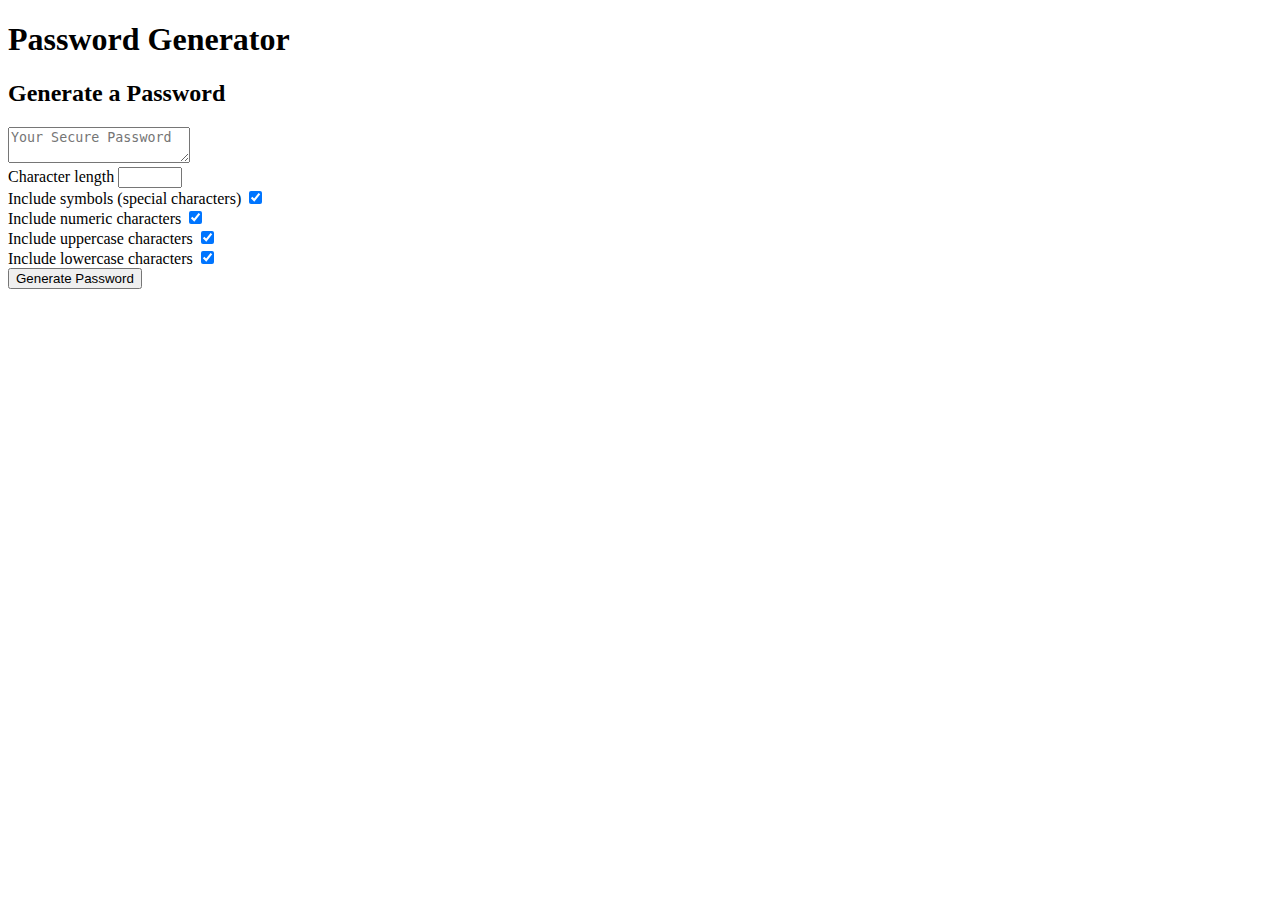
==== index.html @ b6e5946e "reorganized location of index.html" ====
<!DOCTYPE html>
<html lang="en-US">
  <head>
    <meta charset="UTF-8" />
    <meta name="viewport" content="width=device-width, initial-scale=1.0" />
    <meta http-equiv="X-UA-Compatible" content="ie=edge" />
    <title>Password Generator</title>
    <link rel="stylesheet" href="style.css" />
  </head>
  <body>
    <div class="wrapper">
      <header>
        <h1>Password Generator</h1>
      </header>
      <div class="card">
        <div class="card-header">
          <h2>Generate a Password</h2>
        </div>
        <div class="card-body">
          <textarea
            readonly
            id="password"
            placeholder="Your Secure Password"
            aria-label="Generated Password"
          ></textarea>
        </div>
        <div class="setting">
            <label>Character length</label>
            <input type="number" id="length" min="8" max="128"/>
        </div>
        <div class="setting">
            <label>Include symbols (special characters)</label>
            <input type="checkbox" id="symbols" checked/>
        </div>
        <div class="setting">
            <label>Include numeric characters</label>
            <input type="checkbox" id="numeric" checked>
        </div>
        <div class="setting">
            <label>Include uppercase characters</label>
            <input type="checkbox" id="uppercase" checked>
        </div>
        <div class="setting">
            <label>Include lowercase characters</label>
            <input type="checkbox" id="lowercase" checked>
        </div>
        <div class="card-footer">
          <button id="generate" class="btn">Generate Password</button>
        </div>
      </div>
    </div>
    <script src="script.js"></script>
  </body>
</html>
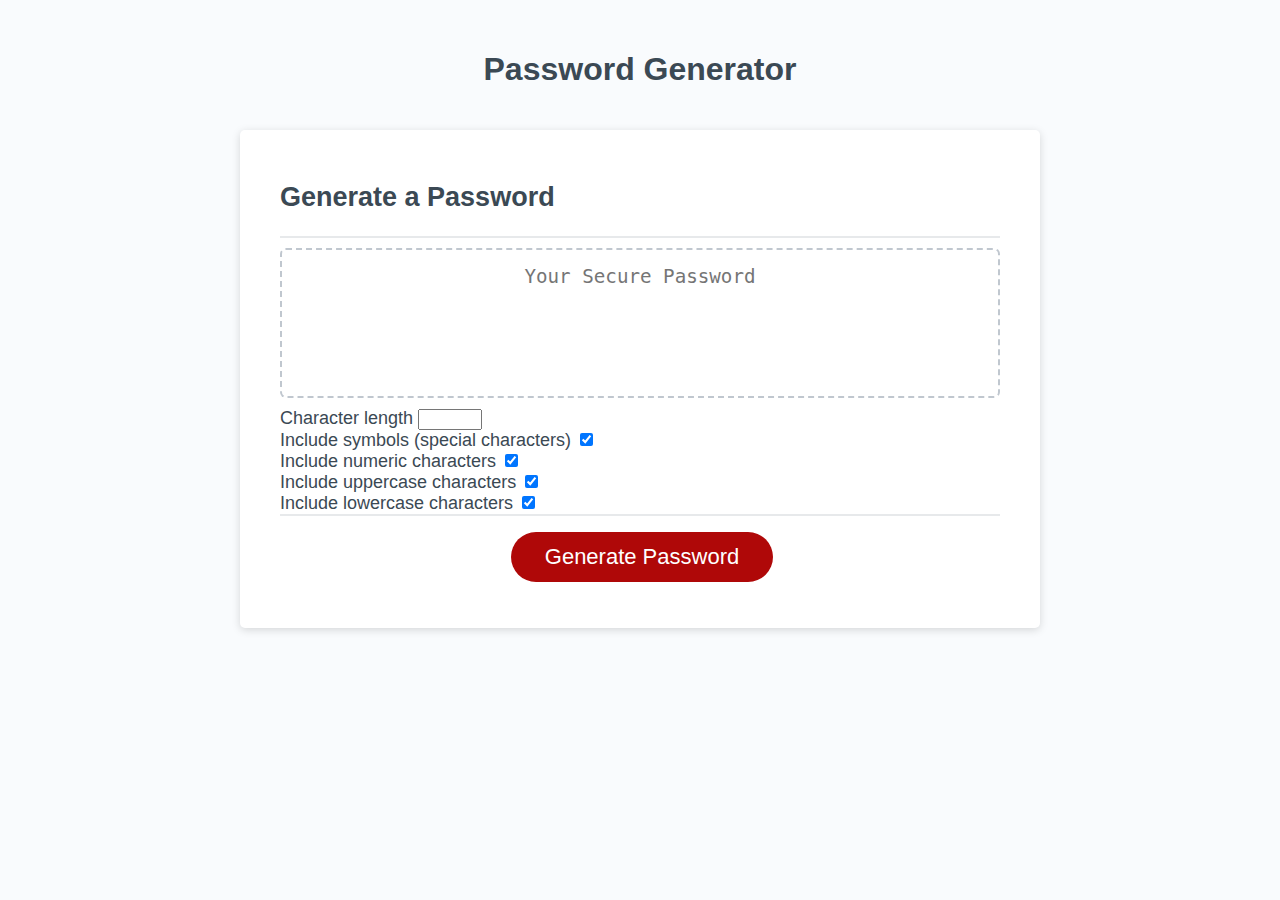
==== commit 328e4ead: "cleared up initial alert" ====
--- a/index.html
+++ b/index.html
@@ -5,7 +5,7 @@
     <meta name="viewport" content="width=device-width, initial-scale=1.0" />
     <meta http-equiv="X-UA-Compatible" content="ie=edge" />
     <title>Password Generator</title>
-    <link rel="stylesheet" href="style.css" />
+    <link rel="stylesheet" href="Develop/style.css" />
   </head>
   <body>
     <div class="wrapper">
@@ -49,6 +49,6 @@
         </div>
       </div>
     </div>
-    <script src="script.js"></script>
+    <script src="Develop/script.js"></script>
   </body>
 </html>
--- a/Develop/style.css
+++ b/Develop/style.css
@@ -0,0 +1,137 @@
+*,
+*::before,
+*::after {
+  box-sizing: border-box;
+}
+
+html,
+body,
+.wrapper {
+  height: 100%;
+  margin: 0;
+  padding: 0;
+}
+
+body {
+  font-family: sans-serif;
+  background-color: #f9fbfd;
+}
+
+.wrapper {
+  padding-top: 30px;
+  padding-left: 20px;
+  padding-right: 20px;
+}
+
+header {
+  text-align: center;
+  padding: 20px;
+  padding-top: 0px;
+  color: hsl(206, 17%, 28%);
+}
+
+.card {
+  background-color: hsl(0, 0%, 100%);
+  border-radius: 5px;
+  border-width: 1px;
+  box-shadow: rgba(0, 0, 0, 0.15) 0px 2px 8px 0px;
+  color: hsl(206, 17%, 28%);
+  font-size: 18px;
+  margin: 0 auto;
+  max-width: 800px;
+  padding: 30px 40px;
+}
+
+.card-header::after {
+  content: " ";
+  display: block;
+  width: 100%;
+  background: #e7e9eb;
+  height: 2px;
+}
+
+.card-body {
+  min-height: 100px;
+}
+
+.card-footer {
+  text-align: center;
+}
+
+.card-footer::before {
+  content: " ";
+  display: block;
+  width: 100%;
+  background: #e7e9eb;
+  height: 2px;
+}
+
+.card-footer::after {
+  content: " ";
+  display: block;
+  clear: both;
+}
+
+.btn {
+  border: none;
+  background-color: hsl(360, 91%, 36%);
+  border-radius: 25px;
+  box-shadow: rgba(0, 0, 0, 0.1) 0px 1px 6px 0px rgba(0, 0, 0, 0.2) 0px 1px 1px
+    0px;
+  color: hsl(0, 0%, 100%);
+  display: inline-block;
+  font-size: 22px;
+  line-height: 22px;
+  margin: 16px 16px 16px 20px;
+  padding: 14px 34px;
+  text-align: center;
+  cursor: pointer;
+}
+
+button[disabled] {
+  cursor: default;
+  background: #c0c7cf;
+}
+
+.float-right {
+  float: right;
+}
+
+#password {
+  -webkit-appearance: none;
+  -moz-appearance: none;
+  appearance: none;
+  border: none;
+  display: block;
+  width: 100%;
+  padding-top: 15px;
+  padding-left: 15px;
+  padding-right: 15px;
+  padding-bottom: 85px;
+  font-size: 1.2rem;
+  text-align: center;
+  margin-top: 10px;
+  margin-bottom: 10px;
+  border: 2px dashed #c0c7cf;
+  border-radius: 6px;
+  resize: none;
+  overflow: hidden;
+}
+
+@media (max-width: 690px) {
+  .btn {
+    font-size: 1rem;
+    margin: 16px 0px 0px 0px;
+    padding: 10px 15px;
+  }
+
+  #password {
+    font-size: 1rem;
+  }
+}
+
+@media (max-width: 500px) {
+  .btn {
+    font-size: 0.8rem;
+  }
+}
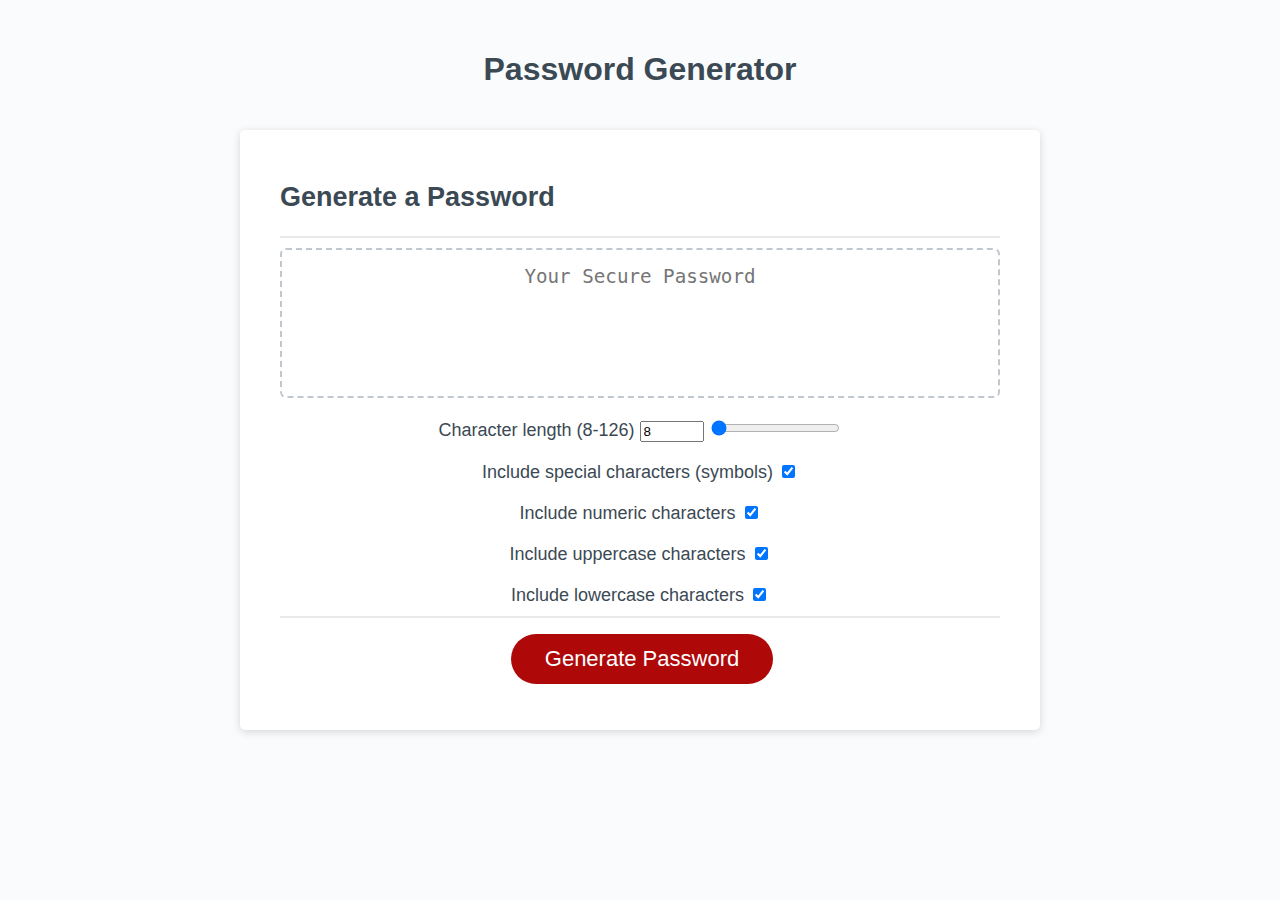
==== commit 4c75315a: "added range bar and default values for character length in html, centered password requirements via " ====
--- a/index.html
+++ b/index.html
@@ -24,12 +24,15 @@
             aria-label="Generated Password"
           ></textarea>
         </div>
+        <!-- Added settings into html instead of as alerts/prompts/confirms in the js -->
         <div class="setting">
-            <label>Character length</label>
-            <input type="number" id="length" min="8" max="128"/>
+            <label>Character length (8-126)</label>
+            <input type="number" id="length" min="8" max="128" value="8"/>
+            <input type="range" id="length" min="8" max="128" value="8"/>
+            <!-- ^^set default values to 8 -->
         </div>
         <div class="setting">
-            <label>Include symbols (special characters)</label>
+            <label>Include special characters (symbols)</label>
             <input type="checkbox" id="symbols" checked/>
         </div>
         <div class="setting">
--- a/Develop/style.css
+++ b/Develop/style.css
@@ -118,6 +118,11 @@
   overflow: hidden;
 }
 
+.setting {
+  text-align: center;
+  padding: 10px;
+}
+
 @media (max-width: 690px) {
   .btn {
     font-size: 1rem;
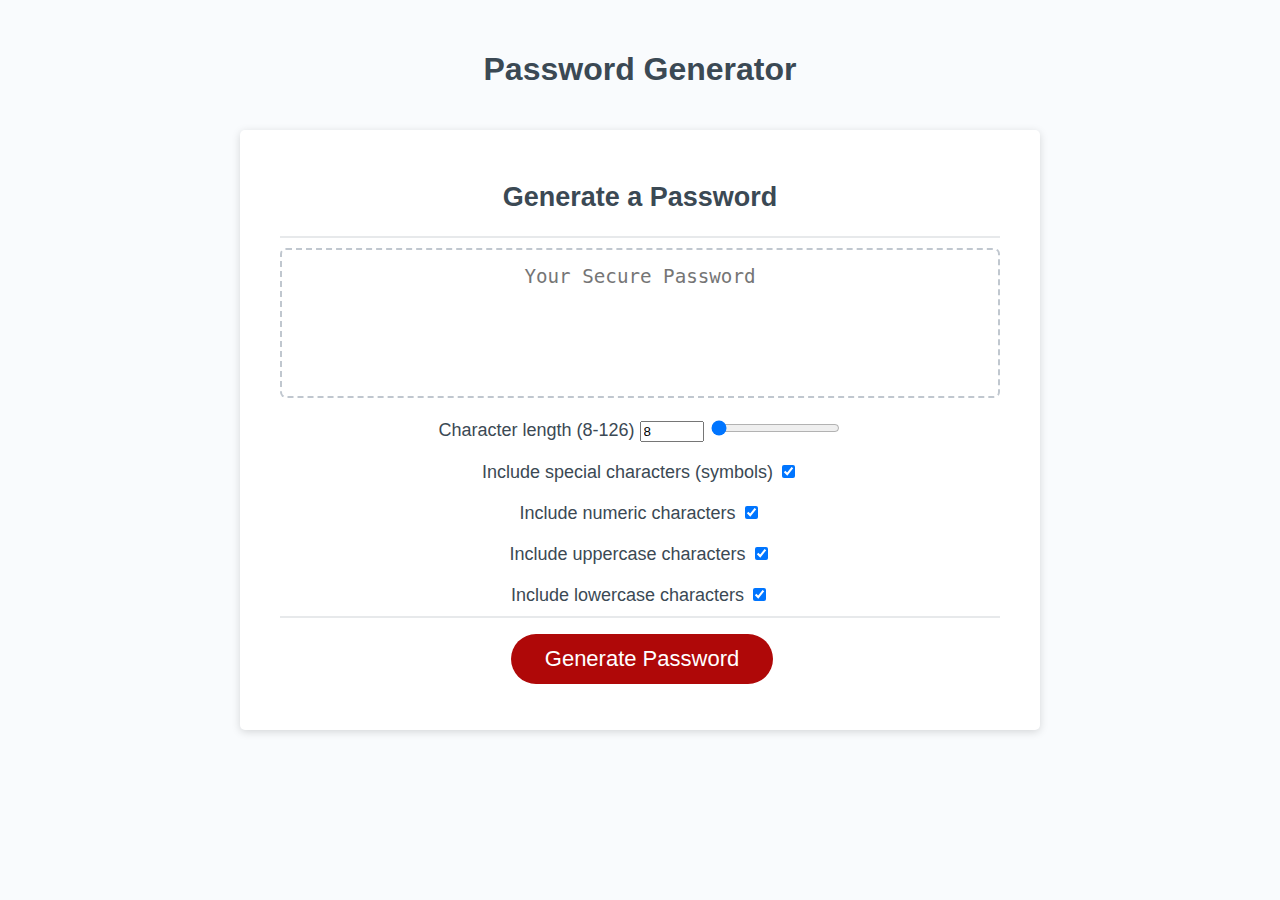
==== commit a009daed: "added screenshots in images with references in the README.md, added range as a way of inputting char" ====
--- a/index.html
+++ b/index.html
@@ -26,7 +26,7 @@
         </div>
         <!-- Added settings into html instead of as alerts/prompts/confirms in the js -->
         <div class="setting">
-            <label>Character length (8-126)</label>
+            <label for="length">Character length (8-126)</label>
             <input type="number" id="length" min="8" max="128" value="8"/>
             <input type="range" id="length" min="8" max="128" value="8"/>
             <!-- ^^set default values to 8 -->
--- a/Develop/style.css
+++ b/Develop/style.css
@@ -28,6 +28,10 @@
   padding: 20px;
   padding-top: 0px;
   color: hsl(206, 17%, 28%);
+}
+
+h2 {
+  text-align: center;
 }
 
 .card {
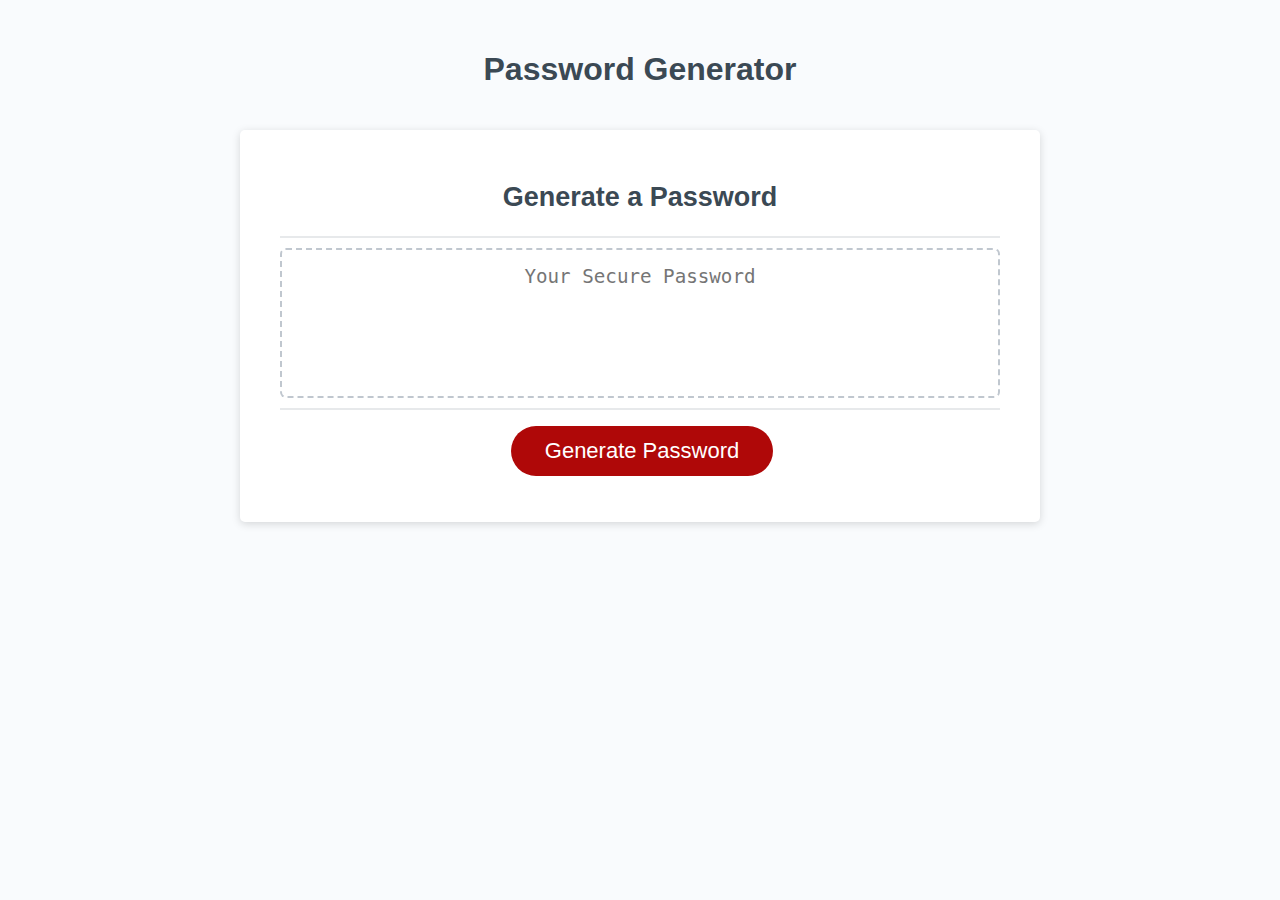
==== commit 8e44e7ed: "changed name of index-take3.html to index.html" ====
--- a/index.html
+++ b/index.html
@@ -1,5 +1,5 @@
 <!DOCTYPE html>
-<html lang="en-US">
+<html lang="en">
   <head>
     <meta charset="UTF-8" />
     <meta name="viewport" content="width=device-width, initial-scale=1.0" />
@@ -24,34 +24,11 @@
             aria-label="Generated Password"
           ></textarea>
         </div>
-        <!-- Added settings into html instead of as alerts/prompts/confirms in the js -->
-        <div class="setting">
-            <label for="length">Character length (8-126)</label>
-            <input type="number" id="length" min="8" max="128" value="8"/>
-            <input type="range" id="length" min="8" max="128" value="8"/>
-            <!-- ^^set default values to 8 -->
-        </div>
-        <div class="setting">
-            <label>Include special characters (symbols)</label>
-            <input type="checkbox" id="symbols" checked/>
-        </div>
-        <div class="setting">
-            <label>Include numeric characters</label>
-            <input type="checkbox" id="numeric" checked>
-        </div>
-        <div class="setting">
-            <label>Include uppercase characters</label>
-            <input type="checkbox" id="uppercase" checked>
-        </div>
-        <div class="setting">
-            <label>Include lowercase characters</label>
-            <input type="checkbox" id="lowercase" checked>
-        </div>
         <div class="card-footer">
           <button id="generate" class="btn">Generate Password</button>
         </div>
       </div>
     </div>
-    <script src="Develop/script.js"></script>
+    <script src="Develop/script-take3.js"></script>
   </body>
 </html>
